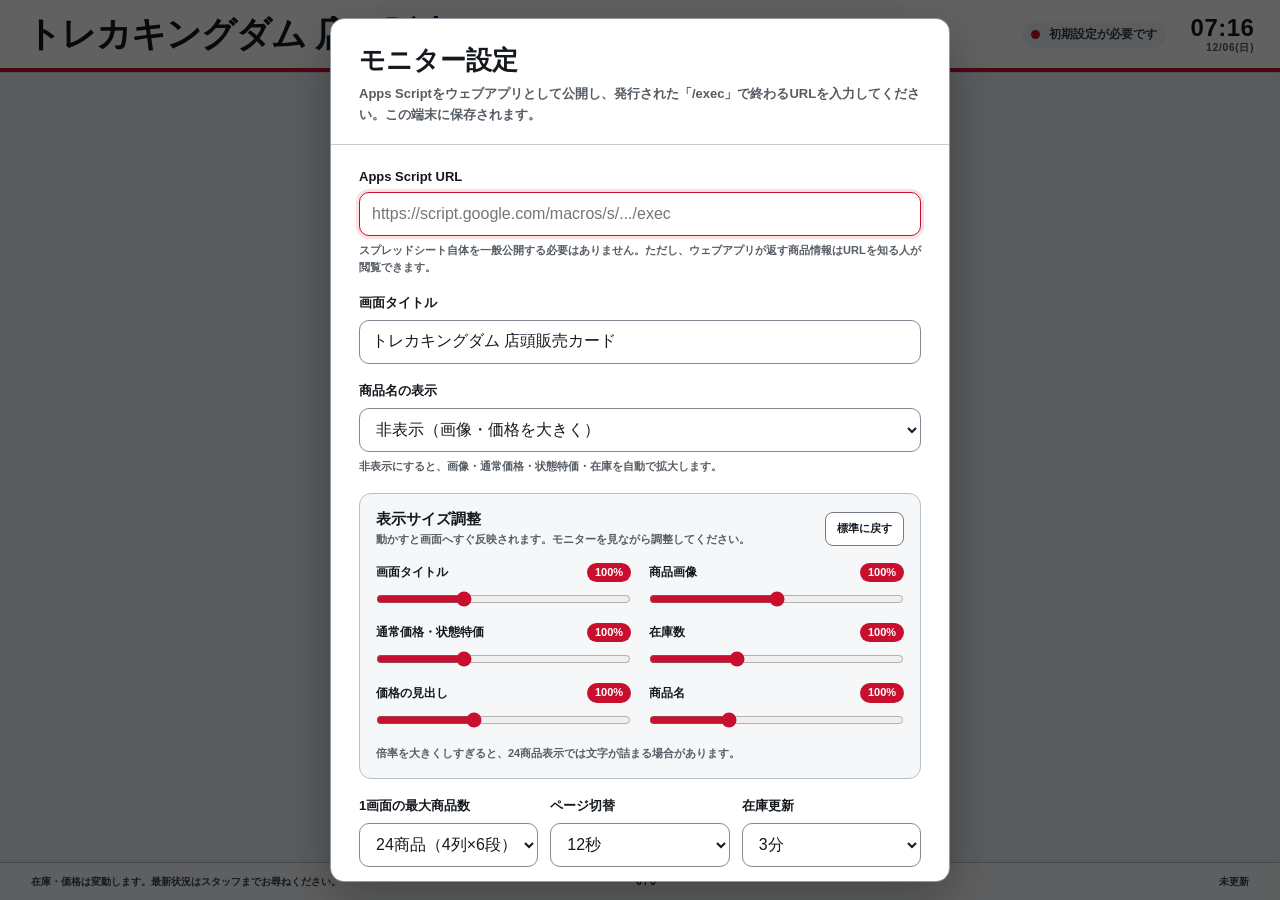
==== index.html @ 379034c5 "Refresh bounded PNG preload assets" ====
<!doctype html>
<html lang="ja">
<head>
  <meta charset="utf-8">
  <meta name="viewport" content="width=device-width, initial-scale=1, viewport-fit=cover">
  <title>トレカキングダム｜店頭販売カード</title>
</head>
<body>
  <script>
    (async () => {
      try {
        const VERSION = "20260821-2340";
        const response = await fetch(`base-stable.html?v=${VERSION}`, { cache: "no-store" });
        if (!response.ok) throw new Error(`HTTP ${response.status}`);
        let html = await response.text();

        const replaceRequired = (search, replacement, label) => {
          if (!html.includes(search)) throw new Error(`${label} の更新対象が見つかりません`);
          html = html.replace(search, replacement);
        };

        replaceRequired(
`          <select id="pageSizeInput">
            <option value="6">6商品（1段）</option>
            <option value="12">12商品（2段）</option>
            <option value="18">18商品（3段）</option>
            <option value="24">24商品（4段）</option>
          </select>`,
`          <select id="pageSizeInput">
            <option value="1">1商品（1列×1段）</option>
            <option value="2">2商品（2列×1段）</option>
            <option value="3">3商品（2列×2段）</option>
            <option value="4">4商品（2列×2段）</option>
            <option value="6">6商品（3列×2段）</option>
            <option value="8">8商品（3列×3段）</option>
            <option value="10">10商品（3列×4段）</option>
            <option value="12">12商品（3列×4段）</option>
            <option value="16">16商品（4列×4段）</option>
            <option value="18">18商品（4列×5段）</option>
            <option value="20">20商品（4列×5段）</option>
            <option value="21">21商品（4列×6段）</option>
            <option value="24">24商品（4列×6段）</option>
          </select>`,
          "商品数設定"
        );

        replaceRequired(
          "      const CURRENT_SETTINGS_VERSION = 6;\n      const PAGE_SIZE_OPTIONS = [6, 12, 18, 24];",
          "      const CURRENT_SETTINGS_VERSION = 8;\n      const PAGE_SIZE_OPTIONS = [1, 2, 3, 4, 6, 8, 10, 12, 16, 18, 20, 21, 24];",
          "設定バージョン"
        );

        replaceRequired(
          "        if (!PAGE_SIZE_OPTIONS.includes(normalized.pageSize)) normalized.pageSize = DEFAULT_SETTINGS.pageSize;",
          "        // 旧版の15商品設定は、整った4列×4段の16商品表示へ自動移行する。\n        if (normalized.pageSize === 15) normalized.pageSize = 16;\n        if (!PAGE_SIZE_OPTIONS.includes(normalized.pageSize)) normalized.pageSize = DEFAULT_SETTINGS.pageSize;",
          "15商品設定の移行"
        );

        const layoutPattern = /      function layoutForItemCount\(count\) \{[\s\S]*?      \}\n\n      function render\(\) \{/;
        if (!layoutPattern.test(html)) throw new Error("レイアウト関数の更新対象が見つかりません");
        html = html.replace(layoutPattern,
`      function layoutForPageSize(pageSize) {
        if (innerWidth < 760) {
          return { columns: 1, rows: Math.max(1, pageSize) };
        }
        if (innerWidth < 1180) {
          const columns = pageSize === 1 ? 1 : 2;
          return { columns, rows: Math.max(1, Math.ceil(pageSize / columns)) };
        }
        const layouts = {
          1: [1, 1], 2: [2, 1], 3: [2, 2], 4: [2, 2],
          6: [3, 2], 8: [3, 3], 10: [3, 4], 12: [3, 4],
          16: [4, 4], 18: [4, 5], 20: [4, 5], 21: [4, 6], 24: [4, 6]
        };
        const [columns, rows] = layouts[pageSize] || layouts[24];
        return { columns, rows };
      }

      function applyCardFrameForLayout(layout) {
        const gridStyle = getComputedStyle(ui.grid);
        const columnGap = Number.parseFloat(gridStyle.columnGap) || 0;
        const rowGap = Number.parseFloat(gridStyle.rowGap) || 0;
        const usableWidth = Math.max(1, ui.grid.clientWidth - columnGap * (layout.columns - 1));
        const usableHeight = Math.max(1, ui.grid.clientHeight - rowGap * (layout.rows - 1));
        const columnWidth = usableWidth / layout.columns;
        const rowHeight = usableHeight / layout.rows;
        const frameWidth = columnWidth;
        const frameHeight = rowHeight;
        const imageScale = Math.max(.6, Math.min(1.4, state.settings.imageScale / 100));
        // カード境界2px + 画像枠の上下余白8pxを除いた内寸を3:4にする。
        const naturalImageColumn = Math.max(72, (rowHeight - 10) * .75 + 8);
        const minimumInfoWidth = Math.min(230, Math.max(150, frameWidth * .46));
        const maximumImageColumn = Math.max(72, frameWidth - minimumInfoWidth);
        const imageColumn = Math.min(naturalImageColumn, naturalImageColumn * imageScale, maximumImageColumn);
        const infoWidth = Math.max(1, frameWidth - imageColumn);
        const priceCap = Math.max(20, Math.min(rowHeight * .24, infoWidth / 5.4));
        const stockCap = Math.max(14, Math.min(rowHeight * .18, infoWidth * .17));
        const labelCap = Math.max(10, Math.min(rowHeight * .11, infoWidth * .1));
        const nameCap = Math.max(11, Math.min(rowHeight * .12, infoWidth * .1));
        document.documentElement.style.setProperty("--card-frame-width", frameWidth.toFixed(2) + "px");
        document.documentElement.style.setProperty("--card-frame-height", frameHeight.toFixed(2) + "px");
        document.documentElement.style.setProperty("--card-image-column", imageColumn.toFixed(2) + "px");
        document.documentElement.style.setProperty("--card-price-cap", priceCap.toFixed(2) + "px");
        document.documentElement.style.setProperty("--card-stock-cap", stockCap.toFixed(2) + "px");
        document.documentElement.style.setProperty("--card-label-cap", labelCap.toFixed(2) + "px");
        document.documentElement.style.setProperty("--card-name-cap", nameCap.toFixed(2) + "px");
      }

      function render() {`);

        replaceRequired(
          "        const layout = layoutForItemCount(visible.length);",
          "        const layout = layoutForPageSize(state.settings.pageSize);",
          "固定レイアウト呼び出し"
        );

        replaceRequired(
          "        document.documentElement.style.setProperty(\"--columns\", String(layout.columns));\n        document.documentElement.style.setProperty(\"--rows\", String(layout.rows));",
          "        document.documentElement.style.setProperty(\"--columns\", String(layout.columns));\n        document.documentElement.style.setProperty(\"--rows\", String(layout.rows));\n        ui.grid.dataset.pageSize = String(state.settings.pageSize);\n        ui.grid.dataset.layoutColumns = String(layout.columns);\n        ui.grid.dataset.layoutRows = String(layout.rows);",
          "画像比率用レイアウト属性"
        );

        replaceRequired(
          "        ui.grid.appendChild(fragment);",
          "        ui.grid.appendChild(fragment);\n        applyCardFrameForLayout(layout);",
          "商品枠の実寸調整"
        );

        replaceRequired(
          "        price.textContent = available ? formatPrice(value, displayText) : \"—\";",
          "        price.textContent = formatPrice(value, displayText);",
          "在庫0価格の表示"
        );

        replaceRequired(
          '        card.className = `card${hasSpecial ? " has-special" : ""}`;',
          '        card.className = `card${hasSpecial ? " has-special" : ""}`;\n        card.dataset.row = String(product.row);',
          "画像出力用の商品行"
        );

        replaceRequired(
          '        label.textContent = labelText;',
          '        label.textContent = labelText;\n        label.dataset.en = special ? "SPECIAL PRICE" : "REGULAR PRICE";',
          "価格の英語併記"
        );

        replaceRequired(
          '        stockLabel.textContent = "在庫";',
          '        stockLabel.textContent = "STOCK";',
          "省スペース在庫表記"
        );

        replaceRequired(
          '        stockCountText.textContent = `${formatStock(stockCount)}点`;',
          '        stockCountText.textContent = formatStock(stockCount);',
          "在庫数の省スペース表示"
        );

        replaceRequired(
`    <button class="control-button" id="fullscreenButton" type="button" aria-label="全画面表示" title="全画面表示">⛶</button>
    <button class="control-button" id="settingsButton" type="button" aria-label="設定" title="設定">⚙</button>`,
`    <button class="control-button" id="fullscreenButton" type="button" aria-label="全画面表示" title="全画面表示">⛶</button>
    <button class="control-button export-image-button" id="exportImageButton" type="button" aria-label="全ページをPNG保存" title="全ページをPNG保存">PNG</button>
    <button class="control-button" id="settingsButton" type="button" aria-label="設定" title="設定">⚙</button>`,
          "PNG保存ボタン"
        );

        html = html.replace(
          "</head>",
          `<link rel="stylesheet" href="hide-zero-stock.css?v=${VERSION}"><link rel="stylesheet" href="remaining-one.css?v=${VERSION}"><link rel="stylesheet" href="compact-price.css?v=${VERSION}"></head>`
        );
        const remainingOneScript = `<script src="remaining-one.js?v=${VERSION}"></` + `script>`;
        const html2CanvasScript = `<script src="vendor/html2canvas.min.js?v=${VERSION}"></` + `script>`;
        const screenExportScript = `<script src="screen-export.js?v=${VERSION}"></` + `script>`;
        html = html.replace("</body>", `${remainingOneScript}${html2CanvasScript}${screenExportScript}</body>`);

        document.open();
        document.write(html);
        document.close();
      } catch (error) {
        document.body.textContent = "表示データの読み込みに失敗しました。ページを再読み込みしてください。";
        console.error(error);
      }
    })();
  </script>
</body>
</html>
---- hide-zero-stock.css ----
/*
 * 商品自体は「通常在庫または特価在庫が1点以上」の条件で絞り込む。
 * 表示対象になった商品では、片方が0点でも両方の価格枠を残す。
 */
.price-box.is-unavailable,
.grid .price-box.is-unavailable,
.grid.is-name-hidden .price-box.is-unavailable {
  display: grid !important;
  opacity: 1 !important;
}

.grid.is-name-hidden .price-grid:has(.price-box.is-unavailable) {
  grid-template-rows: repeat(2, minmax(0, 1fr)) !important;
}
---- remaining-one.css ----
/* 在庫1は数字だけを赤くし、背景や追加文言は付けない。 */
.stock.is-last-one .stock-count {
  color: var(--red, #c8102e) !important;
}
---- compact-price.css ----
/* 2026-08-21: 横型カード。左に3:4画像、右に通常価格・状態特価を縦2段で固定 */
.grid {
  grid-auto-flow: row !important;
}

.card,
.grid.is-name-hidden .card {
  display: grid !important;
  grid-template-columns: minmax(0, var(--card-image-column, 42%)) minmax(0, 1fr) !important;
  grid-template-rows: auto minmax(0, 1fr) !important;
  align-items: stretch !important;
  column-gap: 0 !important;
}

.grid.is-name-hidden .card {
  grid-template-rows: minmax(0, 1fr) !important;
}

.image-wrap,
.grid.is-name-hidden .image-wrap {
  grid-column: 1 !important;
  grid-row: 1 / 3 !important;
  place-self: center !important;
  width: calc(100% - 8px) !important;
  height: auto !important;
  max-width: calc(100% - 8px) !important;
  max-height: calc(100% - 8px) !important;
  min-width: 0;
  min-height: 0;
  aspect-ratio: 3 / 4 !important;
  margin: 4px !important;
  padding: 2px !important;
}

.grid.is-name-hidden .image-wrap {
  grid-row: 1 !important;
}

.card-image {
  object-fit: contain !important;
  object-position: center !important;
}

.card-name {
  display: block !important;
  grid-column: 2 !important;
  grid-row: 1 !important;
  align-self: center !important;
  min-width: 0;
  margin: 0 !important;
  overflow: hidden;
  padding: 3px 8px 2px !important;
  font-size: min(var(--name-font-size), var(--card-name-cap, 999px)) !important;
  line-height: 1.08 !important;
  text-overflow: ellipsis;
  white-space: nowrap;
}

.grid.is-name-hidden .card-name {
  display: none !important;
}

.price-grid,
.grid.is-name-hidden .price-grid {
  grid-column: 2 !important;
  grid-row: 2 !important;
  display: grid !important;
  grid-template-rows: repeat(2, minmax(0, 1fr)) !important;
  min-width: 0;
  min-height: 0;
  gap: 3px !important;
  padding: 3px 4px 4px 0 !important;
}

.grid.is-name-hidden .price-grid {
  grid-row: 1 !important;
}

.price-box.is-unavailable {
  display: grid !important;
  opacity: 1 !important;
}

.price-grid:has(> .price-box.is-unavailable) {
  grid-template-rows: repeat(2, minmax(0, 1fr)) !important;
}

.price-box,
.grid.is-name-hidden .price-box {
  position: relative;
  display: grid !important;
  grid-template-columns: minmax(0, 1fr) auto !important;
  grid-template-rows: auto minmax(0, 1fr) !important;
  align-items: center !important;
  min-width: 0;
  min-height: 0 !important;
  overflow: hidden;
  margin: 0 !important;
  padding: 1px 7px !important;
  gap: 0 6px !important;
  border-left-width: 5px !important;
  border-radius: 6px !important;
}

/* 片方が在庫0でも、通常価格・状態特価・価格・0点を両方表示する */
.grid .price-box.is-unavailable,
.grid.is-name-hidden .price-box.is-unavailable {
  display: grid !important;
  opacity: 1 !important;
}

.grid .price-box.is-unavailable .price,
.grid.is-name-hidden .price-box.is-unavailable .price {
  color: var(--text) !important;
}

.grid .price-box.is-unavailable .stock-label,
.grid .price-box.is-unavailable .stock-count,
.grid.is-name-hidden .price-box.is-unavailable .stock-label,
.grid.is-name-hidden .price-box.is-unavailable .stock-count {
  color: #68737e !important;
}

.price-label,
.grid.is-name-hidden .price-label {
  grid-column: 1 / 3 !important;
  grid-row: 1 !important;
  width: auto !important;
  min-width: 0;
  padding: 0 !important;
  overflow: visible;
  font-size: min(var(--label-font-size), var(--card-label-cap, 999px)) !important;
  font-weight: 900 !important;
  line-height: 1 !important;
  letter-spacing: 0 !important;
  white-space: nowrap;
}

/* 店頭で日本語を主表示しつつ、訪日客にも意味が伝わる英語を併記する。 */
.price-label::after,
.grid.is-name-hidden .price-label::after {
  content: attr(data-en);
  display: block;
  margin-top: 1px;
  color: #59636d;
  font-size: max(7px, .58em);
  font-weight: 850;
  line-height: .9;
  letter-spacing: .075em;
}

.price-box.special .price-label::after {
  color: #6b5700;
}

.price,
.grid.is-name-hidden .price {
  grid-column: 1 !important;
  grid-row: 2 !important;
  align-self: center !important;
  min-width: 0;
  overflow: hidden;
  color: var(--text) !important;
  font-size: min(var(--price-font-size), var(--card-price-cap, 999px)) !important;
  font-weight: 950 !important;
  line-height: 1 !important;
  letter-spacing: -.035em !important;
  text-align: left !important;
  text-overflow: clip;
  white-space: nowrap;
}

.price.is-long,
.grid.is-name-hidden .price.is-long {
  font-size: min(
    var(--price-long-font-size),
    calc(var(--card-price-cap, 999px) * .90)
  ) !important;
}

.stock,
.grid.is-name-hidden .stock,
.special .stock {
  grid-column: 2 !important;
  grid-row: 2 !important;
  display: grid !important;
  grid-template-columns: minmax(0, 1fr) !important;
  grid-template-rows: auto auto !important;
  place-items: center !important;
  align-self: center !important;
  justify-self: end !important;
  min-width: 0 !important;
  width: auto !important;
  height: auto !important;
  padding: 0 !important;
  gap: 0 !important;
  border-radius: 0 !important;
  color: #27313a !important;
  background: transparent !important;
  box-shadow: none !important;
  white-space: nowrap;
}

.stock-label,
.grid.is-name-hidden .stock-label {
  display: block !important;
  color: #59636d;
  font-size: min(var(--stock-label-font-size), var(--card-label-cap, 999px)) !important;
  font-weight: 850 !important;
  line-height: .9 !important;
  letter-spacing: .045em !important;
  text-align: center;
}

.stock-count,
.grid.is-name-hidden .stock-count {
  display: block;
  color: #27313a;
  font-size: min(var(--stock-font-size), var(--card-stock-cap, 999px)) !important;
  font-weight: 950 !important;
  line-height: .92 !important;
  text-align: center;
}

.price-box.special .stock-label,
.price-box.special .stock-count {
  color: #4d3d00;
}

.stock.is-last-one .stock-count,
.price-box.special .stock.is-last-one .stock-count {
  color: var(--red) !important;
  font-weight: 1000 !important;
}

@media (min-width: 1180px) {
  .card,
  .grid.is-name-hidden .card {
    place-self: center !important;
    width: min(100%, var(--card-frame-width, 100%)) !important;
    height: min(100%, var(--card-frame-height, 100%)) !important;
    max-width: 100% !important;
    max-height: 100% !important;
    min-height: 0;
  }
}

@media (max-width: 1179px) {
  .card,
  .grid.is-name-hidden .card {
    width: 100% !important;
    height: 100% !important;
  }
}

.control-button.export-image-button {
  width: auto !important;
  min-width: 52px;
  padding: 0 9px !important;
  font-size: 11px;
  font-weight: 950;
  letter-spacing: .04em;
}

.control-button.export-image-button[aria-busy="true"] {
  cursor: wait;
  opacity: .72;
}

body.is-exporting .controls,
body.is-exporting .nav-button,
body.is-exporting dialog,
body.is-exporting .toast {
  display: none !important;
}

body.is-exporting .card {
  animation: none !important;
}

body.is-exporting .progress {
  animation-play-state: paused !important;
}
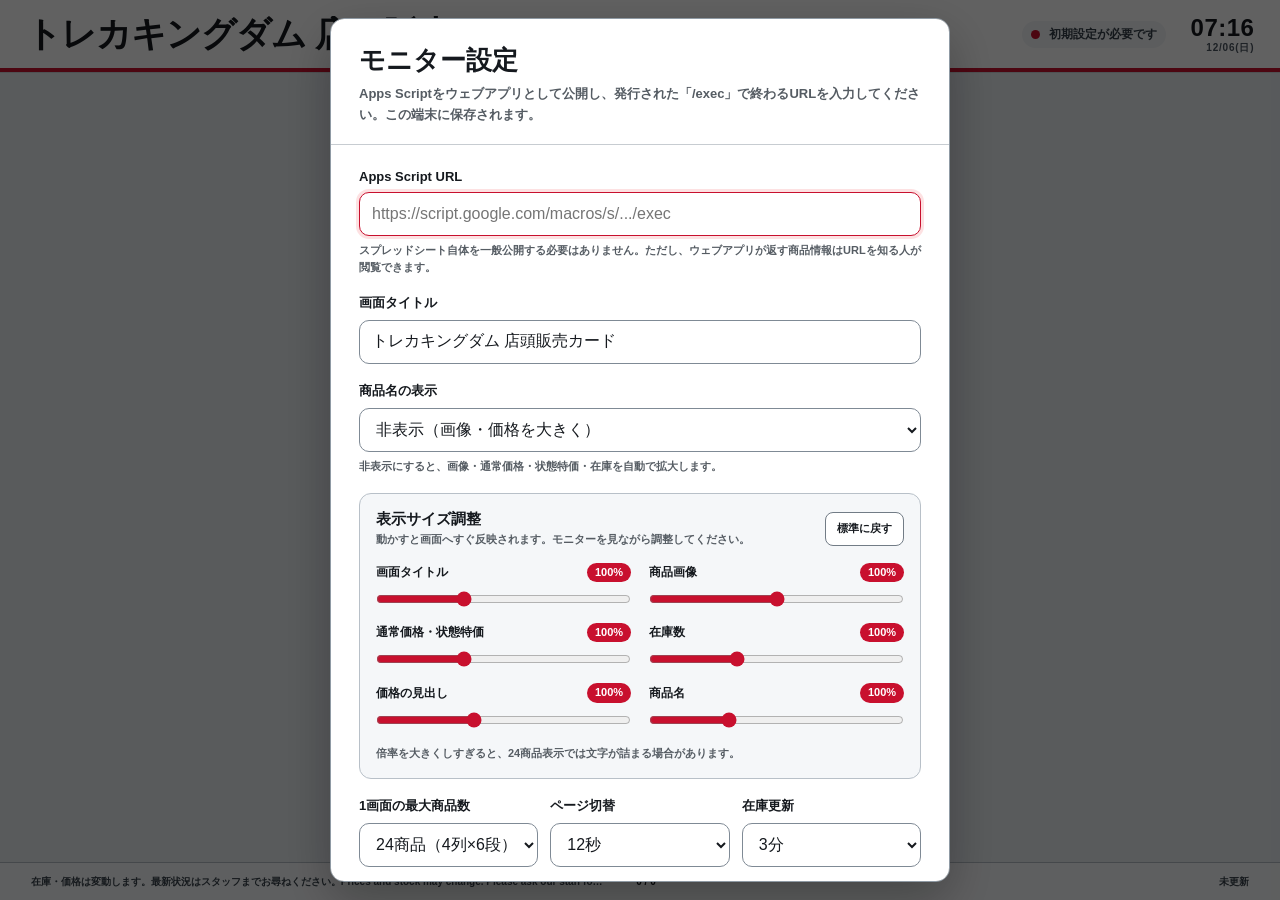
==== commit 4c1cbead: "Add condition discount and bilingual footer labels" ====
--- a/index.html
+++ b/index.html
@@ -9,7 +9,7 @@
   <script>
     (async () => {
       try {
-        const VERSION = "20260821-2340";
+        const VERSION = "20260821-2400";
         const response = await fetch(`base-stable.html?v=${VERSION}`, { cache: "no-store" });
         if (!response.ok) throw new Error(`HTTP ${response.status}`);
         let html = await response.text();
@@ -140,7 +140,7 @@
 
         replaceRequired(
           '        label.textContent = labelText;',
-          '        label.textContent = labelText;\n        label.dataset.en = special ? "SPECIAL PRICE" : "REGULAR PRICE";',
+          '        label.textContent = labelText;\n        label.dataset.en = special ? "CONDITION DISCOUNT" : "REGULAR PRICE";',
           "価格の英語併記"
         );
 
@@ -154,6 +154,12 @@
           '        stockCountText.textContent = `${formatStock(stockCount)}点`;',
           '        stockCountText.textContent = formatStock(stockCount);',
           "在庫数の省スペース表示"
+        );
+
+        replaceRequired(
+          '<div class="footer-note">在庫・価格は変動します。最新状況はスタッフまでお尋ねください。</div>',
+          '<div class="footer-note"><span>在庫・価格は変動します。最新状況はスタッフまでお尋ねください。</span><span class="footer-note-en">Prices and stock may change. Please ask our staff for the latest availability.</span></div>',
+          "下部注意書きの英語併記"
         );
 
         replaceRequired(
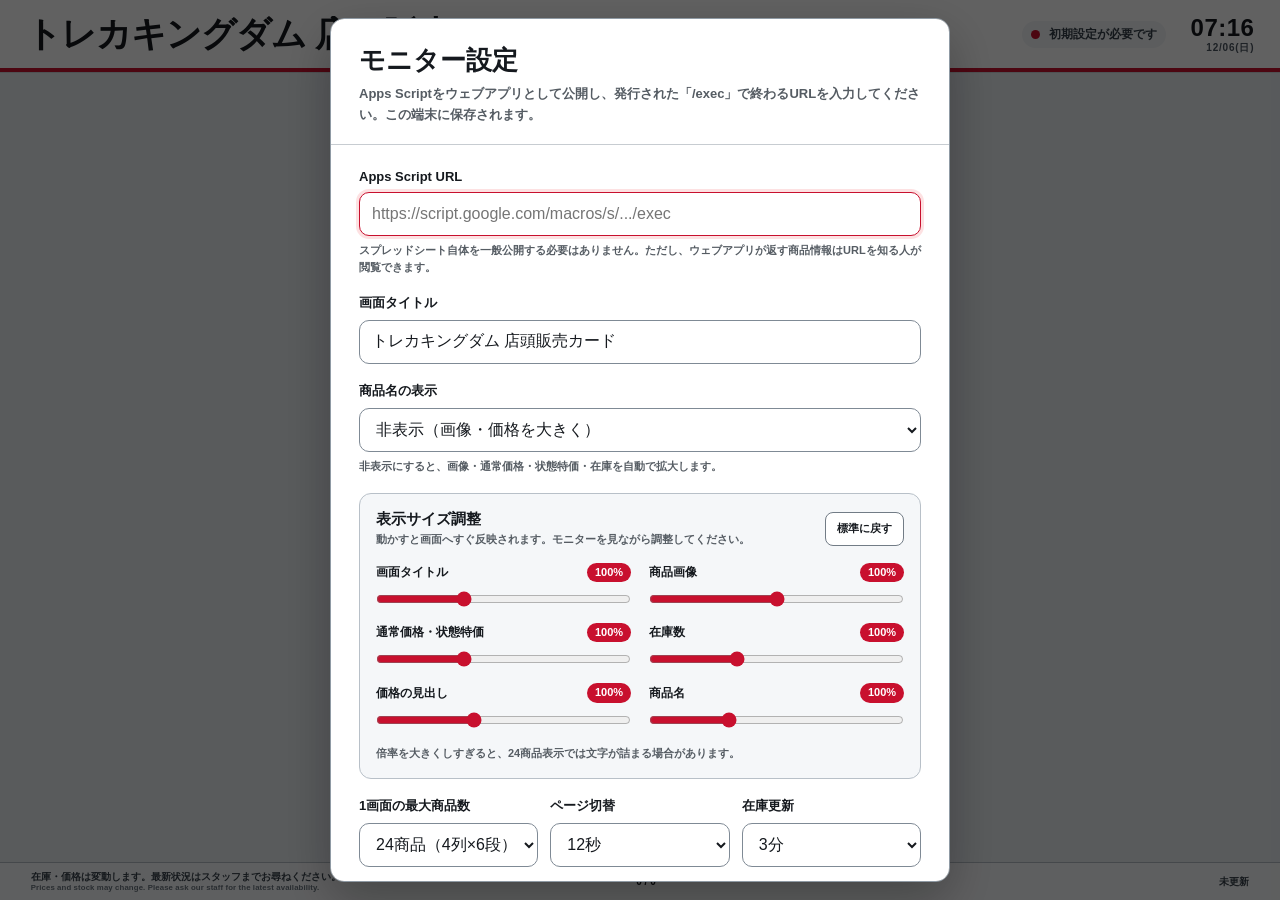
==== commit a83dd02e: "Bust cache for ASK inventory support" ====
--- a/index.html
+++ b/index.html
@@ -9,7 +9,7 @@
   <script>
     (async () => {
       try {
-        const VERSION = "20260821-2400";
+        const VERSION = "20260901-ask-stock";
         const response = await fetch(`base-stable.html?v=${VERSION}`, { cache: "no-store" });
         if (!response.ok) throw new Error(`HTTP ${response.status}`);
         let html = await response.text();
--- a/compact-price.css
+++ b/compact-price.css
@@ -146,11 +146,38 @@
   font-size: max(7px, .58em);
   font-weight: 850;
   line-height: .9;
-  letter-spacing: .075em;
+  letter-spacing: .04em;
 }
 
 .price-box.special .price-label::after {
   color: #6b5700;
+}
+
+/* 注意書きは日英を上下に分け、遠目でも視線の流れを崩さない。 */
+.footer-note {
+  display: flex;
+  min-width: 0;
+  flex-direction: column;
+  justify-content: center;
+  gap: 2px;
+  overflow: hidden;
+  line-height: 1;
+  text-overflow: clip;
+  white-space: normal;
+}
+
+.footer-note > span {
+  display: block;
+  overflow: hidden;
+  text-overflow: ellipsis;
+  white-space: nowrap;
+}
+
+.footer-note-en {
+  color: #68737e;
+  font-size: .78em;
+  font-weight: 750;
+  letter-spacing: .015em;
 }
 
 .price,
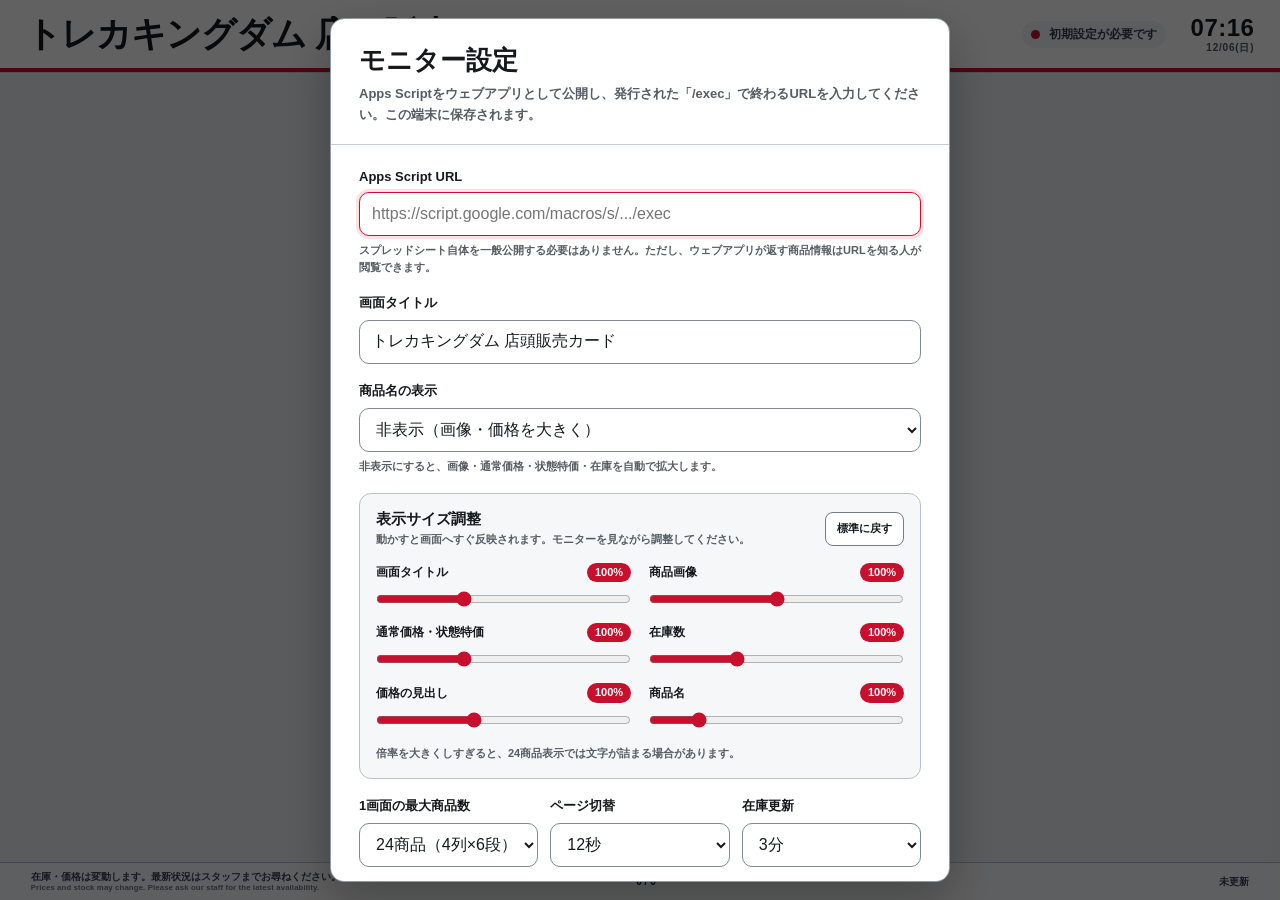
==== commit c30bf269: "商品名サイズ調整の上限を拡大" ====
--- a/index.html
+++ b/index.html
@@ -19,7 +19,11 @@
           html = html.replace(search, replacement);
         };
 
-        replaceRequired(
+                html = html.replace(/nameScale:\s*\[70,\s*170\]/, "nameScale: [70, 240]");
+        html = html.replace(/id="nameScaleInput" type="range" min="70" max="170"/, 'id="nameScaleInput" type="range" min="70" max="240"');
+        html = html.replace(/const nameCap = Math\.max\(11, Math\.min\(rowHeight \* \.12, infoWidth \* \.1\)\);/, 'const nameCap = Math.max(11, Math.min(rowHeight * .24, infoWidth * .16));');
+
+replaceRequired(
 `          <select id="pageSizeInput">
             <option value="6">6商品（1段）</option>
             <option value="12">12商品（2段）</option>
--- a/hide-zero-stock.css
+++ b/hide-zero-stock.css
@@ -1,14 +1,9 @@
 /*
  * 商品自体は「通常在庫または特価在庫が1点以上」の条件で絞り込む。
- * 表示対象になった商品では、片方が0点でも両方の価格枠を残す。
+ * 在庫0の価格枠は非表示にし、在庫がある価格枠だけを表示する。
  */
 .price-box.is-unavailable,
 .grid .price-box.is-unavailable,
 .grid.is-name-hidden .price-box.is-unavailable {
-  display: grid !important;
-  opacity: 1 !important;
+  display: none !important;
 }
-
-.grid.is-name-hidden .price-grid:has(.price-box.is-unavailable) {
-  grid-template-rows: repeat(2, minmax(0, 1fr)) !important;
-}
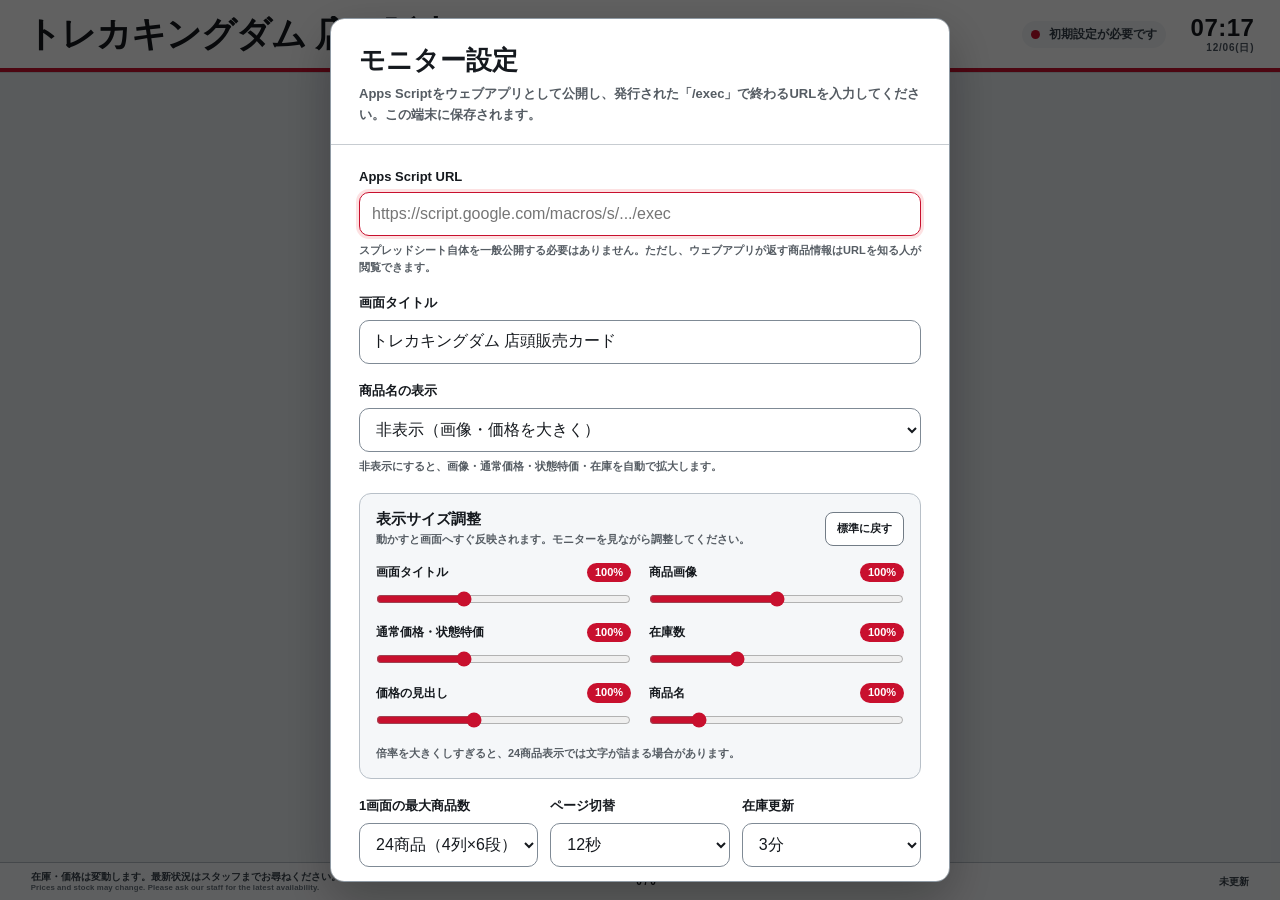
==== commit 25a7c956: "商品名表示の文字サイズ上限を拡大" ====
--- a/index.html
+++ b/index.html
@@ -100,7 +100,7 @@
         const priceCap = Math.max(20, Math.min(rowHeight * .24, infoWidth / 5.4));
         const stockCap = Math.max(14, Math.min(rowHeight * .18, infoWidth * .17));
         const labelCap = Math.max(10, Math.min(rowHeight * .11, infoWidth * .1));
-        const nameCap = Math.max(11, Math.min(rowHeight * .12, infoWidth * .1));
+                const nameCap = Math.max(11, Math.min(rowHeight * .24, infoWidth * .16));
         document.documentElement.style.setProperty("--card-frame-width", frameWidth.toFixed(2) + "px");
         document.documentElement.style.setProperty("--card-frame-height", frameHeight.toFixed(2) + "px");
         document.documentElement.style.setProperty("--card-image-column", imageColumn.toFixed(2) + "px");
--- a/compact-price.css
+++ b/compact-price.css
@@ -308,3 +308,42 @@
 body.is-exporting .progress {
   animation-play-state: paused !important;
 }
+
+
+/* 商品名は2行まで折り返し、価格枠と重ならないようにする */
+.card-name {
+  display: -webkit-box !important;
+  min-width: 0 !important;
+  max-width: 100% !important;
+  overflow: hidden !important;
+  white-space: normal !important;
+  overflow-wrap: anywhere !important;
+  text-overflow: clip !important;
+  line-height: 1.08 !important;
+  -webkit-box-orient: vertical !important;
+  -webkit-line-clamp: 2 !important;
+}
+
+/* 単一価格の商品は名前を上段、価格を下段へ分ける */
+.grid:not(.is-name-hidden) .card.has-single-price {
+  grid-template-rows: auto minmax(0, 1fr) !important;
+}
+.grid:not(.is-name-hidden) .card.has-single-price .image-wrap {
+  grid-column: 1 !important;
+  grid-row: 1 / 3 !important;
+}
+.grid:not(.is-name-hidden) .card.has-single-price .card-name {
+  grid-column: 2 !important;
+  grid-row: 1 !important;
+  align-self: center !important;
+  width: 100% !important;
+  padding: 4px 8px !important;
+}
+.grid:not(.is-name-hidden) .card.has-single-price .price-grid {
+  grid-column: 2 !important;
+  grid-row: 2 !important;
+  grid-template-rows: repeat(2, minmax(0, 1fr)) !important;
+}
+.price-grid.is-single-price > .price-box {
+  grid-row: 1 / -1 !important;
+}
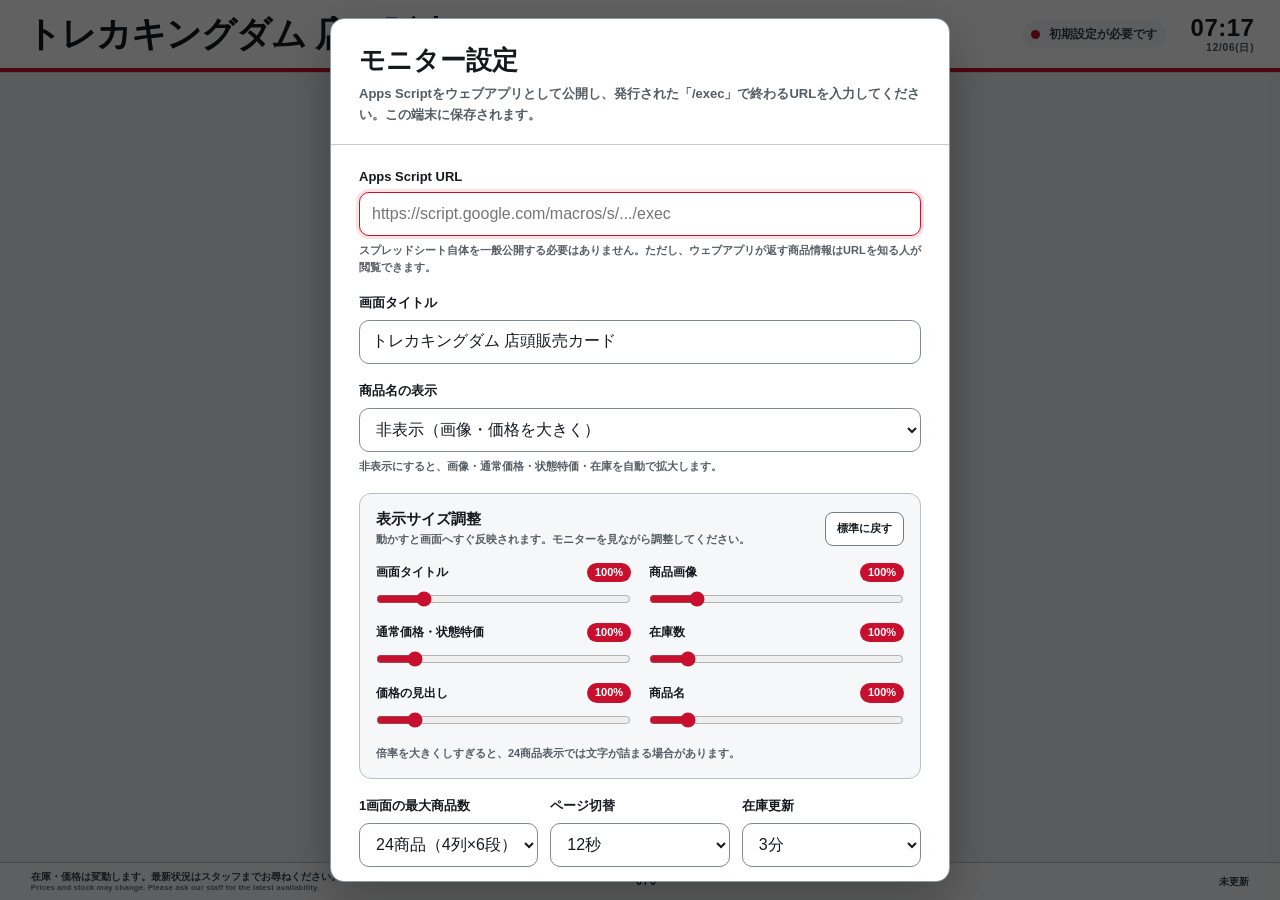
==== commit 9978233e: "全表示サイズを300%まで調整可能に" ====
--- a/index.html
+++ b/index.html
@@ -19,9 +19,18 @@
           html = html.replace(search, replacement);
         };
 
-                html = html.replace(/nameScale:\s*\[70,\s*170\]/, "nameScale: [70, 240]");
-        html = html.replace(/id="nameScaleInput" type="range" min="70" max="170"/, 'id="nameScaleInput" type="range" min="70" max="240"');
-        html = html.replace(/const nameCap = Math\.max\(11, Math\.min\(rowHeight \* \.12, infoWidth \* \.1\)\);/, 'const nameCap = Math.max(11, Math.min(rowHeight * .24, infoWidth * .16));');
+                        html = html.replace(/nameScale:\s*\[70,\s*170\]/, "nameScale: [70, 300]");
+                html = html.replace(/id="nameScaleInput" type="range" min="70" max="170"/, 'id="nameScaleInput" type="range" min="70" max="300"');
+                html = html.replace(/id="titleScaleInput" type="range" min="60" max="180"/, 'id="titleScaleInput" type="range" min="60" max="300"');
+        html = html.replace(/id="imageScaleInput" type="range" min="60" max="140"/, 'id="imageScaleInput" type="range" min="60" max="300"');
+        html = html.replace(/id="priceScaleInput" type="range" min="70" max="160"/, 'id="priceScaleInput" type="range" min="70" max="300"');
+        html = html.replace(/id="stockScaleInput" type="range" min="70" max="160"/, 'id="stockScaleInput" type="range" min="70" max="300"');
+        html = html.replace(/id="labelScaleInput" type="range" min="70" max="150"/, 'id="labelScaleInput" type="range" min="70" max="300"');
+        html = html.replace(/titleScale: \[60, 180\]/, 'titleScale: [60, 300]');
+        html = html.replace(/imageScale: \[60, 140\]/, 'imageScale: [60, 300]');
+        html = html.replace(/priceScale: \[70, 160\]/, 'priceScale: [70, 300]');
+        html = html.replace(/stockScale: \[70, 160\]/, 'stockScale: [70, 300]');
+        html = html.replace(/labelScale: \[70, 150\]/, 'labelScale: [70, 300]');
 
 replaceRequired(
 `          <select id="pageSizeInput">
